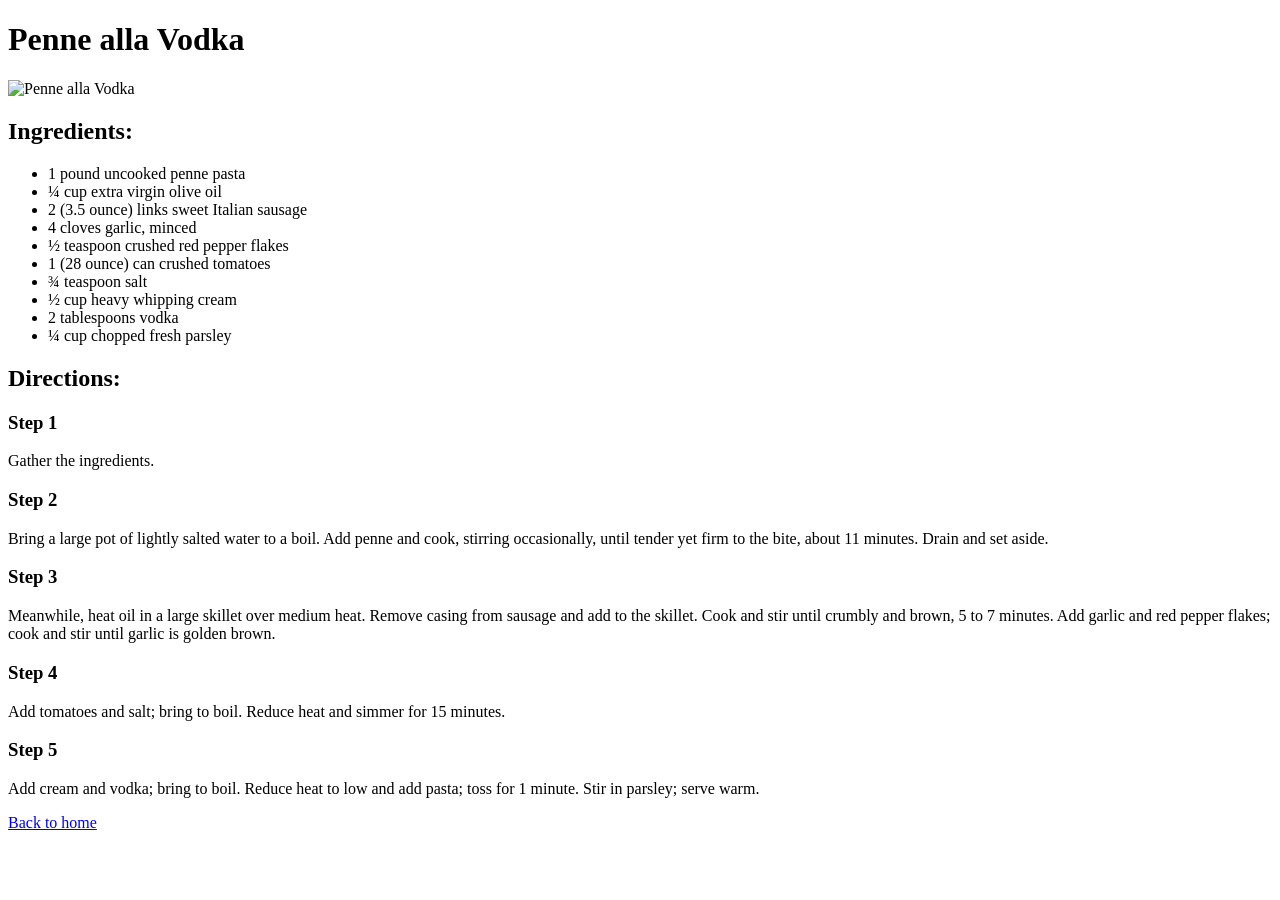
==== recipes/penne-alla-vodka.html @ ea213329 "Added the HTML for recipes" ====
<!DOCTYPE html>
<html lang="en">
<head>
    <meta charset="UTF-8">
    <meta name="viewport" content="width=device-width, initial-scale=1.0">
    <title>Penne alla Vodka</title>
</head>
<body>
    <h1>Penne alla Vodka</h1>
    <img src="../assets/img/penne-alla-vodka.jpg" alt="Penne alla Vodka" width="400">
    <h2>Ingredients:</h2>
    <ul>
        <li>                                                                                                                                                                                                                                                                                                                                                                                                                                                                                                                                                                                                                                                                                                                                                                                                                                                                                                                                                                                                                                 1 pound uncooked penne pasta</li>
        <li>                                                                                                                                                                                                                                                                                                                                                                                                                                                                                                                                                                                                                                                                                                                                                                                                                                                                                                                                                                                                                                 ¼ cup extra virgin olive oil</li>
        <li>                                                                                                                                                                                                                                                                                                                                                                                                                                                                                                                                                                                                                                                                                                                                                                                                                                                                                                                                                                                                                                 2 (3.5 ounce) links sweet Italian sausage</li>
        <li>                                                                                                                                                                                                                                                                                                                                                                                                                                                                                                                                                                                                                                                                                                                                                                                                                                                                                                                                                                                                                                 4 cloves garlic, minced</li>
        <li>                                                                                                                                                                                                                                                                                                                                                                                                                                                                                                                                                                                                                                                                                                                                                                                                                                                                                                                                                                                                                                 ½ teaspoon crushed red pepper flakes</li>
        <li>                                                                                                                                                                                                                                                                                                                                                                                                                                                                                                                                                                                                                                                                                                                                                                                                                                                                                                                                                                                                                                 1 (28 ounce) can crushed tomatoes</li>
        <li>                                                                                                                                                                                                                                                                                                                                                                                                                                                                                                                                                                                                                                                                                                                                                                                                                                                                                                                                                                                                                                 ¾ teaspoon salt</li>
        <li>                                                                                                                                                                                                                                                                                                                                                                                                                                                                                                                                                                                                                                                                                                                                                                                                                                                                                                                                                                                                                                 ½ cup heavy whipping cream</li>
        <li>                                                                                                                                                                                                                                                                                                                                                                                                                                                                                                                                                                                                                                                                                                                                                                                                                                                                                                                                                                                                                                 2 tablespoons vodka</li>
        <li>                                                                                                                                                                                                                                                                                                                                                                                                                                                                                                                                                                                                                                                                                                                                                                                                                                                                                                                                                                                                                                 ¼ cup chopped fresh parsley</li>
    </ul>
    <h2>Directions:</h2>
    <h3>Step 1</h3>
    <p>
        Gather the ingredients.
    </p>

    <h3>Step 2</h3>
    <p>
        Bring a large pot of lightly salted water to a boil. Add penne and cook, stirring occasionally, until tender yet firm to the bite, about 11 minutes. Drain and set aside. 
    </p>

    <h3>Step 3</h3>
    <p>
        Meanwhile, heat oil in a large skillet over medium heat. Remove casing from sausage and add to the skillet. Cook and stir until crumbly and brown, 5 to 7 minutes. Add garlic and red pepper flakes; cook and stir until garlic is golden brown. 
    </p>

    <h3>Step 4</h3>
    <p>
        Add tomatoes and salt; bring to boil. Reduce heat and simmer for 15 minutes. 
    </p>

    <h3>Step 5</h3>
    <p>
        Add cream and vodka; bring to boil. Reduce heat to low and add pasta; toss for 1 minute. Stir in parsley; serve warm. 
    </p>

    <a href="../index.html">
        Back to home
    </a>
</body>
</html>
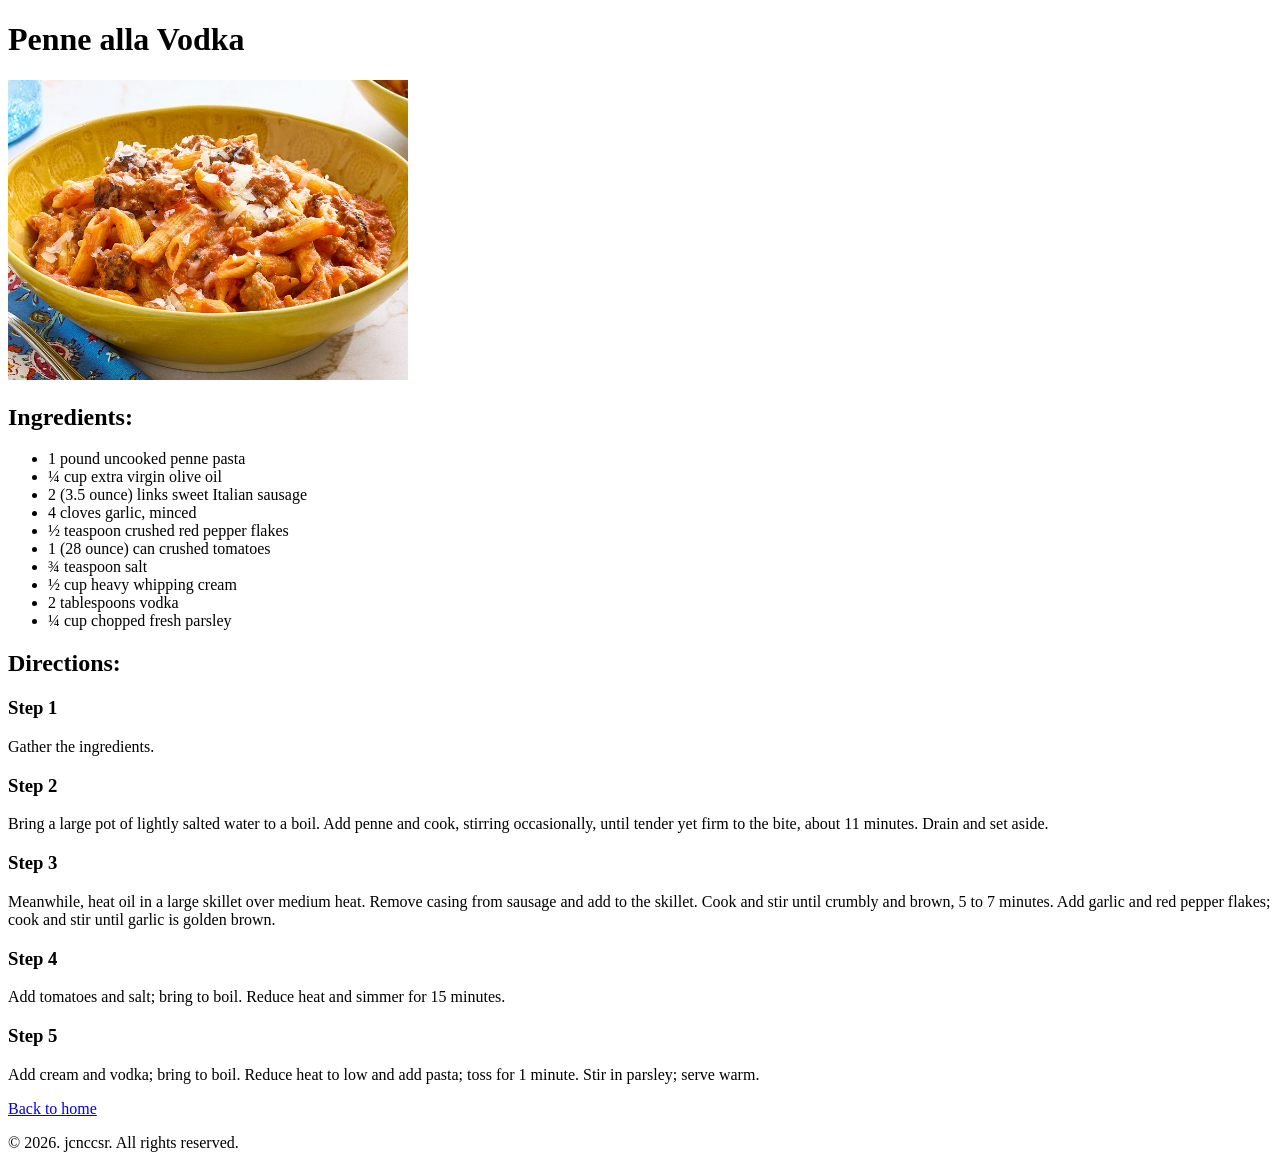
==== commit cbc97e36: "Added styling" ====
--- a/recipes/penne-alla-vodka.html
+++ b/recipes/penne-alla-vodka.html
@@ -4,51 +4,60 @@
     <meta charset="UTF-8">
     <meta name="viewport" content="width=device-width, initial-scale=1.0">
     <title>Penne alla Vodka</title>
+    <link rel="stylesheet" src="../assets/css/style.css">
 </head>
 <body>
-    <h1>Penne alla Vodka</h1>
-    <img src="../assets/img/penne-alla-vodka.jpg" alt="Penne alla Vodka" width="400">
-    <h2>Ingredients:</h2>
-    <ul>
-        <li>                                                                                                                                                                                                                                                                                                                                                                                                                                                                                                                                                                                                                                                                                                                                                                                                                                                                                                                                                                                                                                 1 pound uncooked penne pasta</li>
-        <li>                                                                                                                                                                                                                                                                                                                                                                                                                                                                                                                                                                                                                                                                                                                                                                                                                                                                                                                                                                                                                                 ¼ cup extra virgin olive oil</li>
-        <li>                                                                                                                                                                                                                                                                                                                                                                                                                                                                                                                                                                                                                                                                                                                                                                                                                                                                                                                                                                                                                                 2 (3.5 ounce) links sweet Italian sausage</li>
-        <li>                                                                                                                                                                                                                                                                                                                                                                                                                                                                                                                                                                                                                                                                                                                                                                                                                                                                                                                                                                                                                                 4 cloves garlic, minced</li>
-        <li>                                                                                                                                                                                                                                                                                                                                                                                                                                                                                                                                                                                                                                                                                                                                                                                                                                                                                                                                                                                                                                 ½ teaspoon crushed red pepper flakes</li>
-        <li>                                                                                                                                                                                                                                                                                                                                                                                                                                                                                                                                                                                                                                                                                                                                                                                                                                                                                                                                                                                                                                 1 (28 ounce) can crushed tomatoes</li>
-        <li>                                                                                                                                                                                                                                                                                                                                                                                                                                                                                                                                                                                                                                                                                                                                                                                                                                                                                                                                                                                                                                 ¾ teaspoon salt</li>
-        <li>                                                                                                                                                                                                                                                                                                                                                                                                                                                                                                                                                                                                                                                                                                                                                                                                                                                                                                                                                                                                                                 ½ cup heavy whipping cream</li>
-        <li>                                                                                                                                                                                                                                                                                                                                                                                                                                                                                                                                                                                                                                                                                                                                                                                                                                                                                                                                                                                                                                 2 tablespoons vodka</li>
-        <li>                                                                                                                                                                                                                                                                                                                                                                                                                                                                                                                                                                                                                                                                                                                                                                                                                                                                                                                                                                                                                                 ¼ cup chopped fresh parsley</li>
-    </ul>
-    <h2>Directions:</h2>
-    <h3>Step 1</h3>
-    <p>
-        Gather the ingredients.
-    </p>
+    <header>
+        <h1>Penne alla Vodka</h1>
+    </header>
+    <main>
+        <img src="../assets/img/penne-alla-vodka.jpg" alt="Penne alla Vodka" width="400">
 
-    <h3>Step 2</h3>
-    <p>
-        Bring a large pot of lightly salted water to a boil. Add penne and cook, stirring occasionally, until tender yet firm to the bite, about 11 minutes. Drain and set aside. 
-    </p>
-
-    <h3>Step 3</h3>
-    <p>
-        Meanwhile, heat oil in a large skillet over medium heat. Remove casing from sausage and add to the skillet. Cook and stir until crumbly and brown, 5 to 7 minutes. Add garlic and red pepper flakes; cook and stir until garlic is golden brown. 
-    </p>
-
-    <h3>Step 4</h3>
-    <p>
-        Add tomatoes and salt; bring to boil. Reduce heat and simmer for 15 minutes. 
-    </p>
-
-    <h3>Step 5</h3>
-    <p>
-        Add cream and vodka; bring to boil. Reduce heat to low and add pasta; toss for 1 minute. Stir in parsley; serve warm. 
-    </p>
-
-    <a href="../index.html">
-        Back to home
-    </a>
+        <h2>Ingredients:</h2>
+        <ul>
+            <li>                                                                                                                                                                                                                                                                                                                                                                                                                                                                                                                                                                                                                                                                                                                                                                                                                                                                                                                                                                                                                                 1 pound uncooked penne pasta</li>
+            <li>                                                                                                                                                                                                                                                                                                                                                                                                                                                                                                                                                                                                                                                                                                                                                                                                                                                                                                                                                                                                                                 ¼ cup extra virgin olive oil</li>
+            <li>                                                                                                                                                                                                                                                                                                                                                                                                                                                                                                                                                                                                                                                                                                                                                                                                                                                                                                                                                                                                                                 2 (3.5 ounce) links sweet Italian sausage</li>
+            <li>                                                                                                                                                                                                                                                                                                                                                                                                                                                                                                                                                                                                                                                                                                                                                                                                                                                                                                                                                                                                                                 4 cloves garlic, minced</li>
+            <li>                                                                                                                                                                                                                                                                                                                                                                                                                                                                                                                                                                                                                                                                                                                                                                                                                                                                                                                                                                                                                                 ½ teaspoon crushed red pepper flakes</li>
+            <li>                                                                                                                                                                                                                                                                                                                                                                                                                                                                                                                                                                                                                                                                                                                                                                                                                                                                                                                                                                                                                                 1 (28 ounce) can crushed tomatoes</li>
+            <li>                                                                                                                                                                                                                                                                                                                                                                                                                                                                                                                                                                                                                                                                                                                                                                                                                                                                                                                                                                                                                                 ¾ teaspoon salt</li>
+            <li>                                                                                                                                                                                                                                                                                                                                                                                                                                                                                                                                                                                                                                                                                                                                                                                                                                                                                                                                                                                                                                 ½ cup heavy whipping cream</li>
+            <li>                                                                                                                                                                                                                                                                                                                                                                                                                                                                                                                                                                                                                                                                                                                                                                                                                                                                                                                                                                                                                                 2 tablespoons vodka</li>
+            <li>                                                                                                                                                                                                                                                                                                                                                                                                                                                                                                                                                                                                                                                                                                                                                                                                                                                                                                                                                                                                                                 ¼ cup chopped fresh parsley</li>
+        </ul>
+        <h2>Directions:</h2>
+        <h3>Step 1</h3>
+        <p>
+            Gather the ingredients.
+        </p>
+        
+        <h3>Step 2</h3>
+        <p>
+            Bring a large pot of lightly salted water to a boil. Add penne and cook, stirring occasionally, until tender yet firm to the bite, about 11 minutes. Drain and set aside. 
+        </p>
+        
+        <h3>Step 3</h3>
+        <p>
+            Meanwhile, heat oil in a large skillet over medium heat. Remove casing from sausage and add to the skillet. Cook and stir until crumbly and brown, 5 to 7 minutes. Add garlic and red pepper flakes; cook and stir until garlic is golden brown. 
+        </p>
+        
+        <h3>Step 4</h3>
+        <p>
+            Add tomatoes and salt; bring to boil. Reduce heat and simmer for 15 minutes. 
+        </p>
+        
+        <h3>Step 5</h3>
+        <p>
+            Add cream and vodka; bring to boil. Reduce heat to low and add pasta; toss for 1 minute. Stir in parsley; serve warm. 
+        </p>
+        
+        <a href="../index.html" class="button">
+            Back to home
+        </a>
+    </main>
+    <footer>
+        <p>&copy; 2026. jcnccsr. All rights reserved.</p>
+    </footer>
 </body>
 </html>
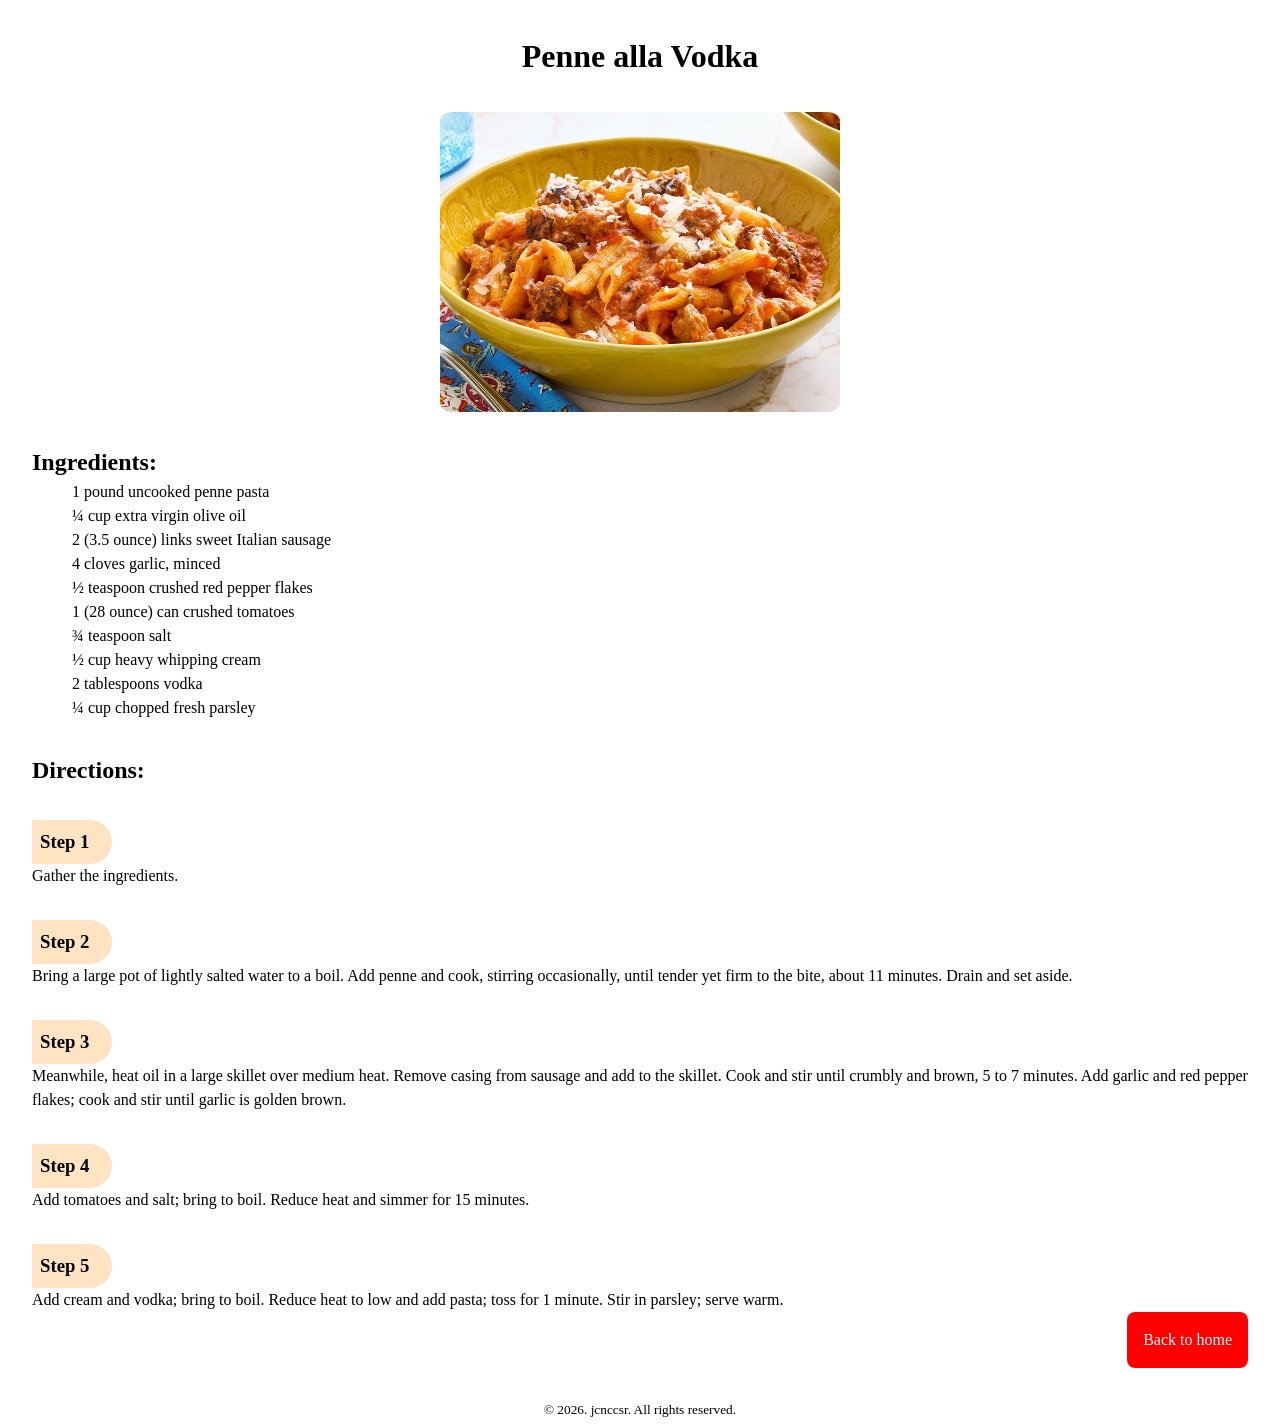
==== commit e70f7ff7: "Fix Penne alla Vodka's style link" ====
--- a/recipes/penne-alla-vodka.html
+++ b/recipes/penne-alla-vodka.html
@@ -4,7 +4,7 @@
     <meta charset="UTF-8">
     <meta name="viewport" content="width=device-width, initial-scale=1.0">
     <title>Penne alla Vodka</title>
-    <link rel="stylesheet" src="../assets/css/style.css">
+    <link rel="stylesheet" href="../assets/css/style.css">
 </head>
 <body>
     <header>
@@ -15,16 +15,16 @@
 
         <h2>Ingredients:</h2>
         <ul>
-            <li>                                                                                                                                                                                                                                                                                                                                                                                                                                                                                                                                                                                                                                                                                                                                                                                                                                                                                                                                                                                                                                 1 pound uncooked penne pasta</li>
-            <li>                                                                                                                                                                                                                                                                                                                                                                                                                                                                                                                                                                                                                                                                                                                                                                                                                                                                                                                                                                                                                                 ¼ cup extra virgin olive oil</li>
-            <li>                                                                                                                                                                                                                                                                                                                                                                                                                                                                                                                                                                                                                                                                                                                                                                                                                                                                                                                                                                                                                                 2 (3.5 ounce) links sweet Italian sausage</li>
-            <li>                                                                                                                                                                                                                                                                                                                                                                                                                                                                                                                                                                                                                                                                                                                                                                                                                                                                                                                                                                                                                                 4 cloves garlic, minced</li>
-            <li>                                                                                                                                                                                                                                                                                                                                                                                                                                                                                                                                                                                                                                                                                                                                                                                                                                                                                                                                                                                                                                 ½ teaspoon crushed red pepper flakes</li>
-            <li>                                                                                                                                                                                                                                                                                                                                                                                                                                                                                                                                                                                                                                                                                                                                                                                                                                                                                                                                                                                                                                 1 (28 ounce) can crushed tomatoes</li>
-            <li>                                                                                                                                                                                                                                                                                                                                                                                                                                                                                                                                                                                                                                                                                                                                                                                                                                                                                                                                                                                                                                 ¾ teaspoon salt</li>
-            <li>                                                                                                                                                                                                                                                                                                                                                                                                                                                                                                                                                                                                                                                                                                                                                                                                                                                                                                                                                                                                                                 ½ cup heavy whipping cream</li>
-            <li>                                                                                                                                                                                                                                                                                                                                                                                                                                                                                                                                                                                                                                                                                                                                                                                                                                                                                                                                                                                                                                 2 tablespoons vodka</li>
-            <li>                                                                                                                                                                                                                                                                                                                                                                                                                                                                                                                                                                                                                                                                                                                                                                                                                                                                                                                                                                                                                                 ¼ cup chopped fresh parsley</li>
+            <li>1 pound uncooked penne pasta</li>
+            <li>¼ cup extra virgin olive oil</li>
+            <li>2 (3.5 ounce) links sweet Italian sausage</li>
+            <li>4 cloves garlic, minced</li>
+            <li>½ teaspoon crushed red pepper flakes</li>
+            <li>1 (28 ounce) can crushed tomatoes</li>
+            <li>¾ teaspoon salt</li>
+            <li>½ cup heavy whipping cream</li>
+            <li>2 tablespoons vodka</li>
+            <li>¼ cup chopped fresh parsley</li>
         </ul>
         <h2>Directions:</h2>
         <h3>Step 1</h3>
--- a/assets/css/style.css
+++ b/assets/css/style.css
@@ -0,0 +1,129 @@
+/* CSS Reset */
+*,
+*::before,
+*::after {
+  box-sizing: border-box;
+}
+
+* {
+  margin: 0;
+}
+
+body {
+  min-height: 100vh;
+  line-height: 1.5;
+  -webkit-font-smoothing: antialiased;
+}
+
+img,
+picture,
+video,
+canvas,
+svg {
+  display: block;
+  max-width: 100%;
+}
+
+input,
+button,
+textarea,
+select {
+  font: inherit;
+}
+
+p,
+h1,
+h2,
+h3,
+h4,
+h5,
+h6 {
+  overflow-wrap: break-word;
+}
+
+p {
+  text-wrap: pretty;
+}
+
+h1,
+h2,
+h3,
+h4,
+h5,
+h6 {
+  text-wrap: balance;
+}
+
+@media (prefers-reduced-motion: reduce) {
+  *,
+  *::before,
+  *::after {
+    scroll-behavior: auto !important;
+    animation-duration: 0.01ms !important;
+    animation-iteration-count: 1 !important;
+    transition-duration: 0.01ms !important;
+  }
+}
+
+/* Styling */
+
+body {
+    display: flex;
+    flex-direction: column;
+    align-items: center;
+}
+
+main {
+    padding: 0 2rem;
+    flex: 1;
+}
+
+footer {
+    font-size: smaller;
+    margin: 2rem auto .5rem;
+}
+
+h1 {
+    margin: 2rem auto;
+}
+h2, h3 {
+    margin-top: 2rem;
+}
+h3 {
+    width: 5rem;
+    padding: .5rem;
+    border-radius: .25rem 5rem 5rem .25rem;
+    background-color: bisque;
+}
+ul li {
+    list-style: none;
+}
+
+ul li a {
+    background-color: bisque;
+    padding: .5rem;
+    border-radius: .25rem 5rem 5rem .25rem;
+}
+
+img {
+    margin: 0 auto;
+    border-radius: 3%;
+}
+img:hover, .button:hover {
+    scale: .98;
+}
+.button {
+    color: white;
+    float: right;
+    background-color: red;
+    text-decoration: none;
+    padding: 1rem;
+    border-radius: .5rem;
+}
+.menu li {
+    margin: 1rem;
+}
+.menu li a {
+    color: red;
+    text-decoration: none;
+}
